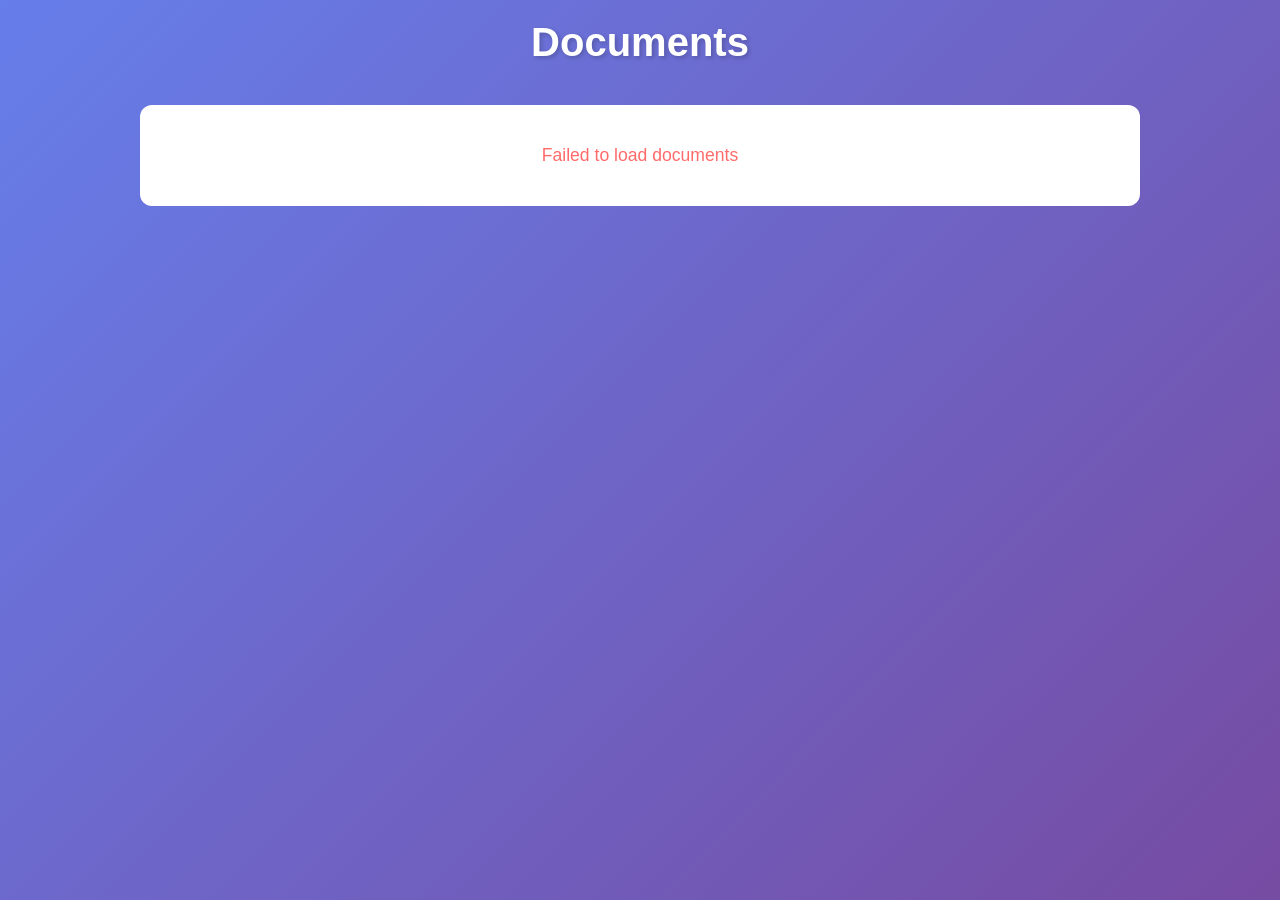
==== static/index.html @ c57a07a4 "front end + endpoint for returning documents" ====
<!DOCTYPE html>
<html lang="en">
<head>
    <meta charset="UTF-8">
    <meta name="viewport" content="width=device-width, initial-scale=1.0">
    <title>Documents</title>
    <link rel="stylesheet" href="style.css">
</head>
<body>
    <div class="container">
        <h1>Documents</h1>
        <div id="documents-container" class="documents-grid">
            <p class="loading">Loading documents...</p>
        </div>
    </div>
    <script src="script.js"></script>
</body>
</html>
---- static/style.css ----
* {
    margin: 0;
    padding: 0;
    box-sizing: border-box;
}

body {
    font-family: -apple-system, BlinkMacSystemFont, 'Segoe UI', Roboto, Oxygen, Ubuntu, Cantarell, sans-serif;
    background: linear-gradient(135deg, #667eea 0%, #764ba2 100%);
    min-height: 100vh;
    padding: 20px;
}

.container {
    max-width: 1000px;
    margin: 0 auto;
}

h1 {
    color: white;
    text-align: center;
    margin-bottom: 40px;
    font-size: 2.5em;
    text-shadow: 2px 2px 4px rgba(0, 0, 0, 0.2);
}

.documents-grid {
    display: grid;
    grid-template-columns: repeat(auto-fill, minmax(300px, 1fr));
    gap: 20px;
    margin-bottom: 20px;
}

.document-card {
    background: white;
    border-radius: 12px;
    padding: 24px;
    box-shadow: 0 4px 15px rgba(0, 0, 0, 0.15);
    transition: transform 0.2s ease, box-shadow 0.2s ease;
    display: flex;
    flex-direction: column;
    gap: 12px;
}

.document-card:hover {
    transform: translateY(-5px);
    box-shadow: 0 8px 25px rgba(0, 0, 0, 0.25);
}

.document-id {
    font-weight: 700;
    color: #667eea;
    font-size: 0.85em;
    text-transform: uppercase;
    letter-spacing: 1px;
}

.document-text {
    color: #333;
    line-height: 1.6;
    font-size: 1em;
}

.loading {
    grid-column: 1 / -1;
    text-align: center;
    color: white;
    font-size: 1.1em;
    padding: 40px;
}

.error {
    grid-column: 1 / -1;
    text-align: center;
    color: #ff6b6b;
    font-size: 1.1em;
    padding: 40px;
    background: white;
    border-radius: 12px;
}

@media (max-width: 768px) {
    h1 {
        font-size: 2em;
    }
    
    .documents-grid {
        grid-template-columns: 1fr;
    }
}
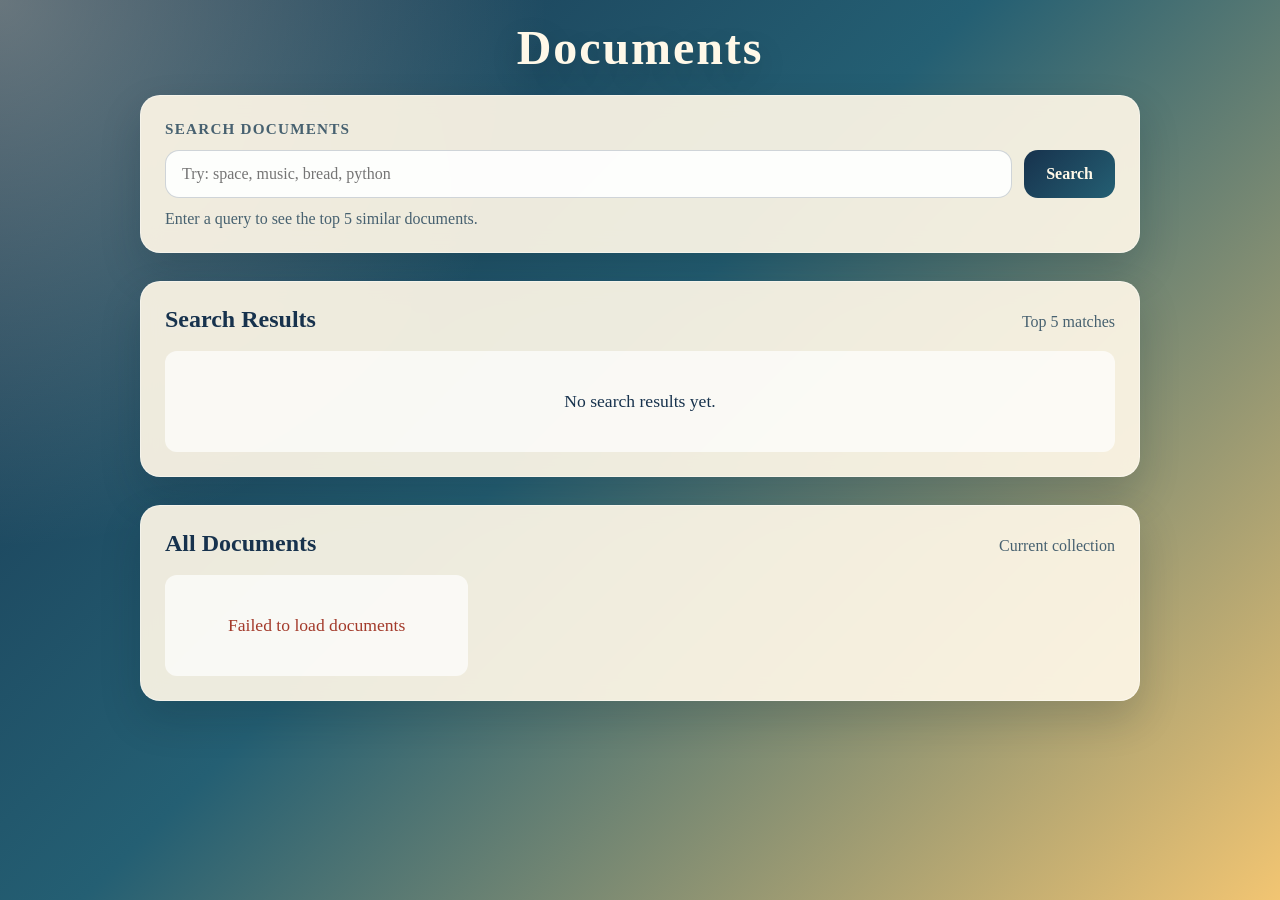
==== commit b846a3db: "created search endpoint + frontend" ====
--- a/static/index.html
+++ b/static/index.html
@@ -9,9 +9,42 @@
 <body>
     <div class="container">
         <h1>Documents</h1>
+        <section class="search-panel">
+            <form id="search-form" class="search-form">
+                <label class="search-label" for="query-input">Search documents</label>
+                <div class="search-controls">
+                    <input
+                        id="query-input"
+                        name="query"
+                        type="text"
+                        placeholder="Try: space, music, bread, python"
+                        autocomplete="off"
+                    >
+                    <button type="submit">Search</button>
+                </div>
+            </form>
+            <div id="search-status" class="search-status">Enter a query to see the top 5 similar documents.</div>
+        </section>
+
+        <section class="results-section">
+            <div class="section-heading">
+                <h2>Search Results</h2>
+                <span class="section-subtitle">Top 5 matches</span>
+            </div>
+            <div id="search-results" class="documents-grid empty-state">
+                <p class="empty-message">No search results yet.</p>
+            </div>
+        </section>
+
+        <section class="results-section">
+            <div class="section-heading">
+                <h2>All Documents</h2>
+                <span class="section-subtitle">Current collection</span>
+            </div>
         <div id="documents-container" class="documents-grid">
             <p class="loading">Loading documents...</p>
         </div>
+        </section>
     </div>
     <script src="script.js"></script>
 </body>
--- a/static/style.css
+++ b/static/style.css
@@ -5,8 +5,10 @@
 }
 
 body {
-    font-family: -apple-system, BlinkMacSystemFont, 'Segoe UI', Roboto, Oxygen, Ubuntu, Cantarell, sans-serif;
-    background: linear-gradient(135deg, #667eea 0%, #764ba2 100%);
+    font-family: Georgia, 'Times New Roman', serif;
+    background:
+        radial-gradient(circle at top left, rgba(255, 244, 214, 0.35), transparent 35%),
+        linear-gradient(135deg, #17324d 0%, #245f73 45%, #f2c572 100%);
     min-height: 100vh;
     padding: 20px;
 }
@@ -17,25 +19,119 @@
 }
 
 h1 {
-    color: white;
+    color: #fff8e8;
     text-align: center;
-    margin-bottom: 40px;
-    font-size: 2.5em;
-    text-shadow: 2px 2px 4px rgba(0, 0, 0, 0.2);
+    margin-bottom: 20px;
+    font-size: 3rem;
+    letter-spacing: 0.04em;
+    text-shadow: 0 10px 30px rgba(0, 0, 0, 0.2);
+}
+
+h2 {
+    color: #17324d;
+    font-size: 1.5rem;
+}
+
+.search-panel,
+.results-section {
+    background: rgba(255, 248, 232, 0.92);
+    border: 1px solid rgba(255, 255, 255, 0.4);
+    border-radius: 20px;
+    padding: 24px;
+    box-shadow: 0 18px 40px rgba(9, 28, 39, 0.18);
+    backdrop-filter: blur(10px);
+}
+
+.search-panel {
+    margin-bottom: 28px;
+}
+
+.results-section {
+    margin-bottom: 28px;
+}
+
+.section-heading {
+    display: flex;
+    justify-content: space-between;
+    align-items: baseline;
+    gap: 12px;
+    margin-bottom: 18px;
+}
+
+.section-subtitle,
+.search-status,
+.search-label {
+    color: #476170;
+}
+
+.search-form {
+    display: flex;
+    flex-direction: column;
+    gap: 12px;
+    margin-bottom: 12px;
+}
+
+.search-label {
+    font-size: 0.95rem;
+    font-weight: 700;
+    text-transform: uppercase;
+    letter-spacing: 0.08em;
+}
+
+.search-controls {
+    display: flex;
+    gap: 12px;
+}
+
+.search-controls input {
+    flex: 1;
+    border: 1px solid rgba(23, 50, 77, 0.2);
+    border-radius: 14px;
+    padding: 14px 16px;
+    font: inherit;
+    font-size: 1rem;
+    color: #17324d;
+    background: rgba(255, 255, 255, 0.9);
+}
+
+.search-controls input:focus {
+    outline: 2px solid rgba(242, 197, 114, 0.8);
+    outline-offset: 2px;
+}
+
+.search-controls button {
+    border: none;
+    border-radius: 14px;
+    padding: 14px 22px;
+    font: inherit;
+    font-weight: 700;
+    color: #fff8e8;
+    background: linear-gradient(135deg, #17324d, #245f73);
+    cursor: pointer;
+    transition: transform 0.2s ease, box-shadow 0.2s ease;
+}
+
+.search-controls button:hover {
+    transform: translateY(-1px);
+    box-shadow: 0 8px 18px rgba(23, 50, 77, 0.24);
 }
 
 .documents-grid {
     display: grid;
     grid-template-columns: repeat(auto-fill, minmax(300px, 1fr));
     gap: 20px;
-    margin-bottom: 20px;
+}
+
+.empty-state {
+    display: block;
 }
 
 .document-card {
-    background: white;
-    border-radius: 12px;
+    background: linear-gradient(180deg, rgba(255, 255, 255, 0.96), rgba(255, 248, 232, 0.96));
+    border-radius: 18px;
     padding: 24px;
-    box-shadow: 0 4px 15px rgba(0, 0, 0, 0.15);
+    border: 1px solid rgba(23, 50, 77, 0.08);
+    box-shadow: 0 10px 24px rgba(9, 28, 39, 0.12);
     transition: transform 0.2s ease, box-shadow 0.2s ease;
     display: flex;
     flex-direction: column;
@@ -44,44 +140,67 @@
 
 .document-card:hover {
     transform: translateY(-5px);
-    box-shadow: 0 8px 25px rgba(0, 0, 0, 0.25);
+    box-shadow: 0 18px 30px rgba(9, 28, 39, 0.16);
+}
+
+.card-header {
+    display: flex;
+    justify-content: space-between;
+    align-items: center;
+    gap: 12px;
 }
 
 .document-id {
     font-weight: 700;
-    color: #667eea;
+    color: #245f73;
     font-size: 0.85em;
     text-transform: uppercase;
     letter-spacing: 1px;
 }
 
+.result-rank,
+.document-distance {
+    color: #7a5a21;
+    font-size: 0.92rem;
+    font-weight: 700;
+}
+
 .document-text {
-    color: #333;
+    color: #17324d;
     line-height: 1.6;
     font-size: 1em;
 }
 
 .loading {
-    grid-column: 1 / -1;
     text-align: center;
-    color: white;
+    color: #fff8e8;
     font-size: 1.1em;
     padding: 40px;
 }
 
+.empty-message,
 .error {
-    grid-column: 1 / -1;
     text-align: center;
-    color: #ff6b6b;
+    color: #17324d;
     font-size: 1.1em;
     padding: 40px;
-    background: white;
+    background: rgba(255, 255, 255, 0.7);
     border-radius: 12px;
+}
+
+.error {
+    color: #a33a2b;
 }
 
 @media (max-width: 768px) {
     h1 {
         font-size: 2em;
+    }
+
+    .section-heading,
+    .search-controls {
+        flex-direction: column;
+        align-items: stretch;
     }
     
     .documents-grid {
